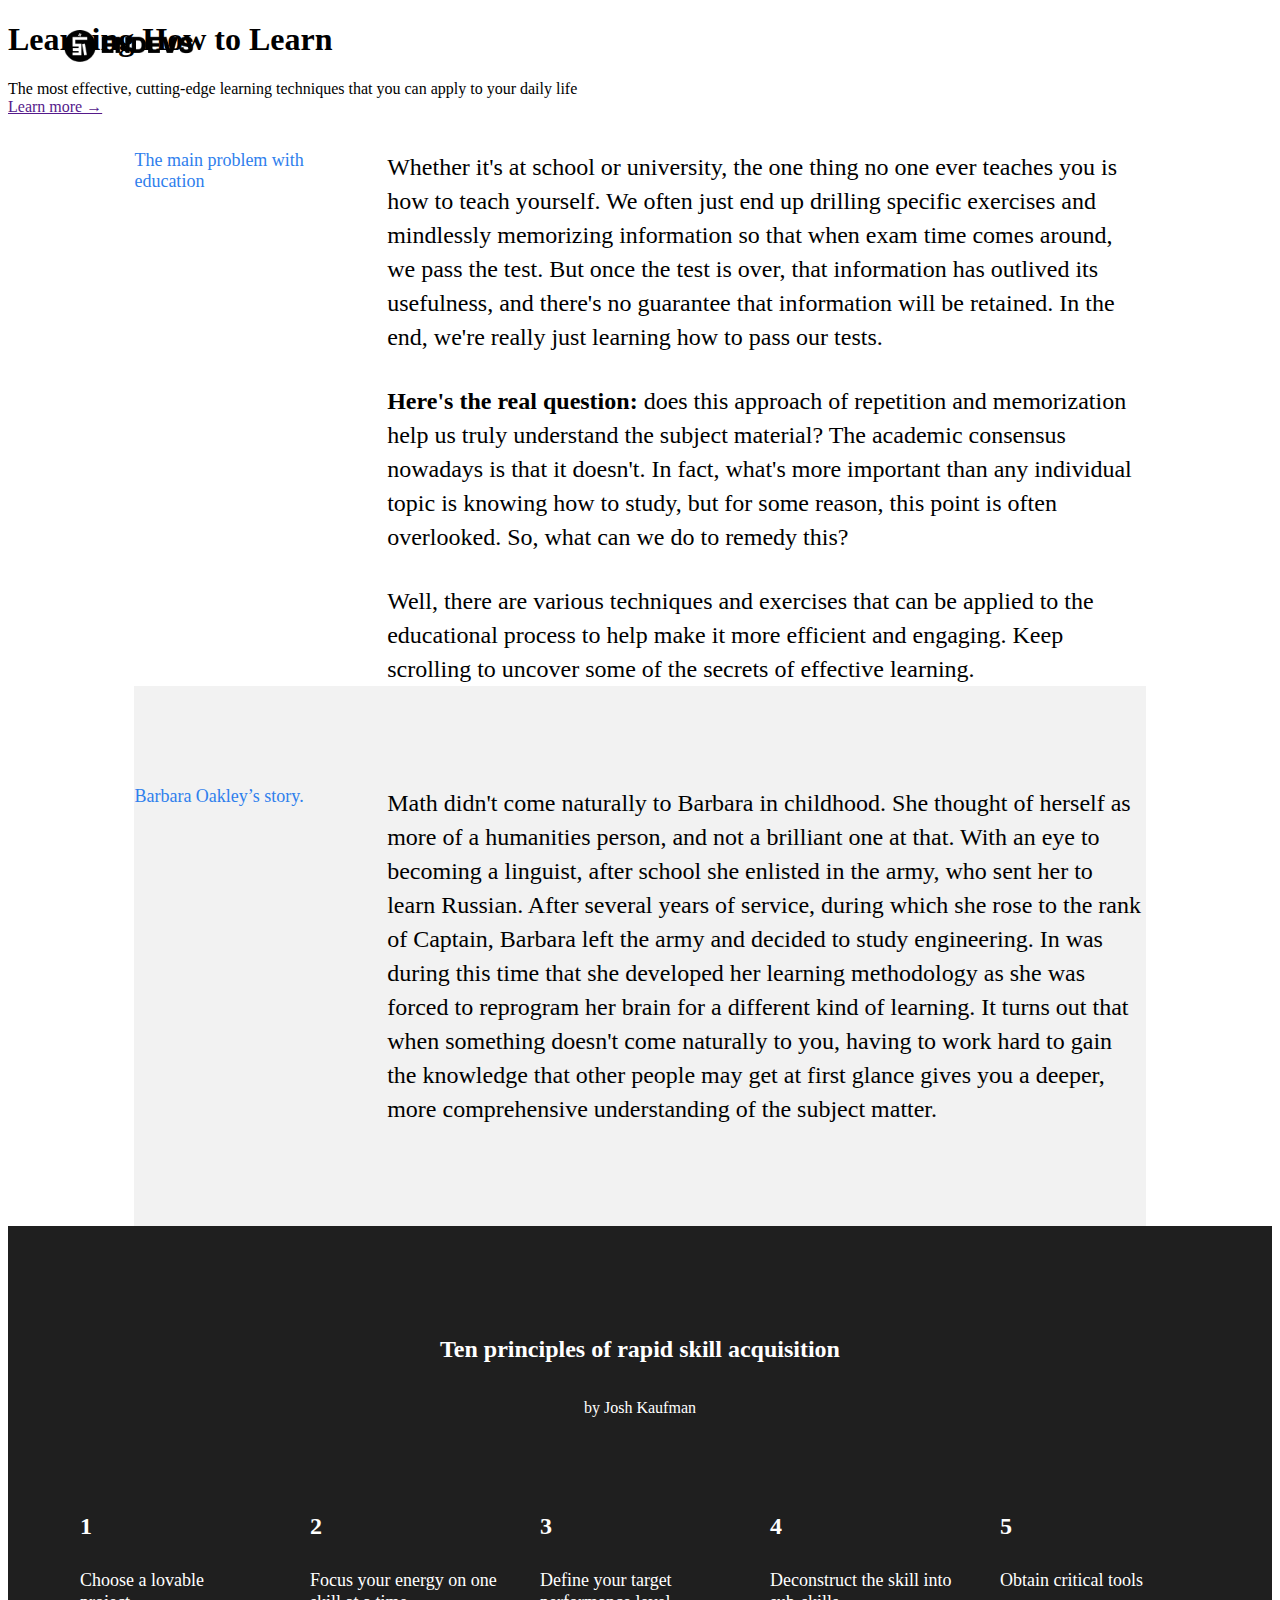
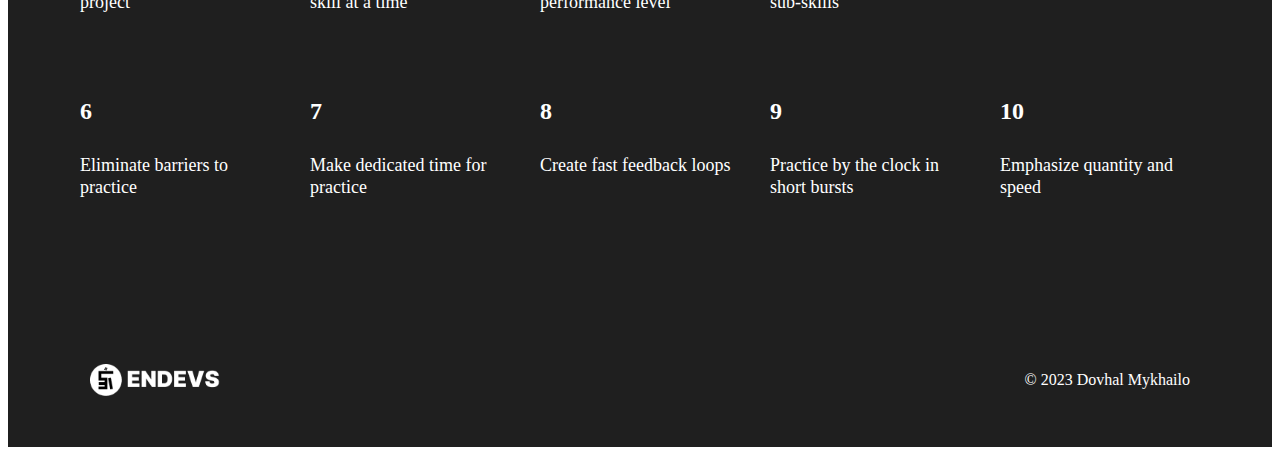
==== index.html @ 23378d33 "Add files via upload" ====
<!DOCTYPE html>
<html lang="en">
<head>
  <meta charset="UTF-8">
  <meta name="viewport" content="width=device-width, initial-scale=1.0">
  <link rel="stylesheet" href="index.css">
  <title>Learning how to learn</title>
</head>
<body>
  <div class="page">
    <header class="header">
      <div class="logo logo_place_header"></div>
      <h1 class="header__title">Learning How to Learn</h1>
      <p class="header__subtitle">
        The most effective, cutting-edge learning
        techniques that you can apply to your daily life <br>
        <a href="" class="header__link">
          Learn more &rarr;
        </a>
      </p>
      <div class="header__square-pic">
      </div>
      <img src="images/header-image.png" alt="" class="header__main-illustration">
    </header>
    <main class="content">
      <section class="two-columns">
        <h2 class="two-columns__brief">
          The main problem with education
        </h2>
        <div class="two-columns__main-text">
          <p class="two-columns__paragraph">
            Whether it's at school or university, the one thing no one ever teaches you is
            how to teach yourself. We often just end up drilling specific exercises and
            mindlessly memorizing information so that when exam time comes around,
            we pass the test. But once the test is over, that information has outlived its
            usefulness, and there's no guarantee that information will be retained. In the
            end, we're really just learning how to pass our tests.
          </p>
          <p class="two-columns__paragraph">
            <span class="two-columns__span-accent">Here's the real question: </span>does this approach of repetition and
            memorization help us truly understand the subject material? The academic
            consensus nowadays is that it doesn't. In fact, what's more important than
            any individual topic is knowing how to study, but for some reason, this point
            is often overlooked. So, what can we do to remedy this?
          </p>
          <p class="two-columns__paragraph">
            Well, there are various techniques and exercises that can be applied to the
            educational process to help make it more efficient and engaging. Keep
            scrolling to uncover some of the secrets of effective learning.
          </p>
        </div>
      </section>
      <section class="oakley two-columns">
        <h2 class="two-columns__brief">
          Barbara Oakley’s story.
        </h2>
        <div class="two-columns__main-text">
          <p class="two-columns__paragraph">
            Math didn't come naturally to Barbara in childhood. She thought of
            herself as more of a humanities person, and not a brilliant one at
            that. With an eye to becoming a linguist, after school she enlisted
            in the army, who sent her to learn Russian. After several years of
            service, during which she rose to the rank of Captain, Barbara left
            the army and decided to study engineering. In was during this time
            that she developed her learning methodology as she was forced to
            reprogram her brain for a different kind of learning. It turns out
            that when something doesn't come naturally to you, having to work
            hard to gain the knowledge that other people may get at first glance
            gives you a deeper, more comprehensive understanding of the subject
            matter.
          </p>
        </div>
      </section>
      <section class="kaufman">
        <h2 class="section__title title_color_white">
          Ten principles of rapid skill acquisition
        </h2>
        <p class="section__subtitle subtitle_color_white">
          by Josh Kaufman
        </p>
        <ul class="table">
          <li class="table__cell">
            <h6 class="table__heading">1</h6>
            <p class="table__text">Choose a lovable <br> project</p>
          </li>
          <li class="table__cell">
            <h6 class="table__heading">2</h6>
            <p class="table__text">Focus your energy on one skill at a time</p>
          </li>
          <li class="table__cell">
            <h6 class="table__heading">3</h6>
            <p class="table__text">Define your target performance level</p>
          </li>
          <li class="table__cell">
            <h6 class="table__heading">4</h6>
            <p class="table__text">Deconstruct the skill into sub-skills</p>
          </li>
          <li class="table__cell">
            <h6 class="table__heading">5</h6>
            <p class="table__text">Obtain critical tools</p>
          </li>
          <li class="table__cell">
            <h6 class="table__heading">6</h6>
            <p class="table__text">Eliminate barriers to practice</p>
          </li>
          <li class="table__cell">
            <h6 class="table__heading">7</h6>
            <p class="table__text">Make dedicated time for practice</p>
          </li>
          <li class="table__cell">
            <h6 class="table__heading">8</h6>
            <p class="table__text">Create fast feedback loops</p>
          </li>
          <li class="table__cell">
            <h6 class="table__heading">9</h6>
            <p class="table__text">Practice by the clock in short bursts</p>
          </li>
          <li class="table__cell">
            <h6 class="table__heading">10</h6>
            <p class="table__text">Emphasize quantity and speed</p>
          </li>
        </ul>
        <img src="images/kaufman-triangle.svg" alt="" class="kaufman__triangle">
      </section>
    </main>
    <footer class="footer">
      <div class="footer__content">
        <div class="logo logo_place_footer"></div>
        <p class="footer__author">
          &copy; 2023 Dovhal Mykhailo
        </p>
      </div>
    </footer>
  </div>
</body>
</html>
---- index.css ----
@import url(CSS/blocks/content.css);
@import url(CSS/blocks/description.css);
@import url(CSS/blocks/footer.css);
@import url(CSS/blocks/header.css);
@import url(CSS/blocks/kaufman.css);
@import url(CSS/blocks/logo.css);
@import url(CSS/blocks/oakley.css);
@import url(CSS/blocks/section.css);
@import url(CSS/blocks/table.css);
@import url(CSS/blocks/two-columns.css);
@import url(CSS/modificators.css);
@import url(CSS/normalize.css);
@import url(CSS/style.css);
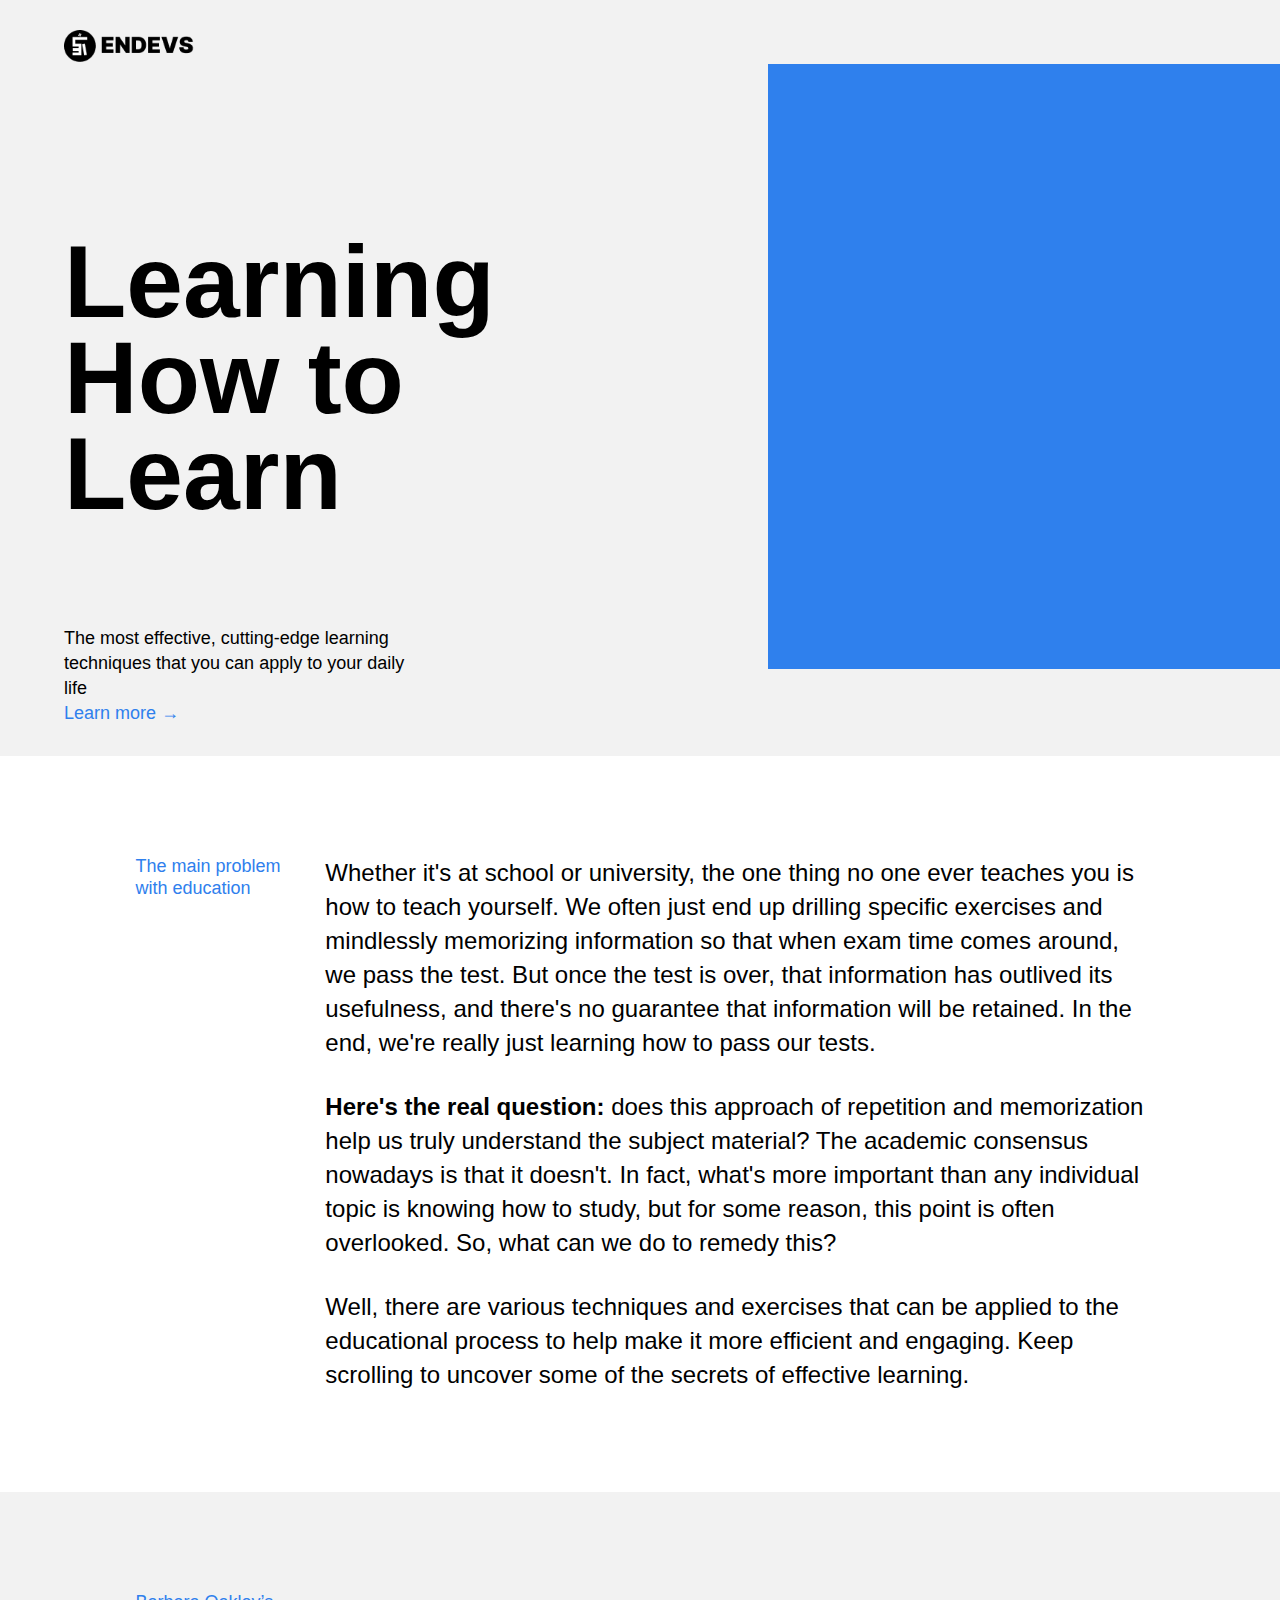
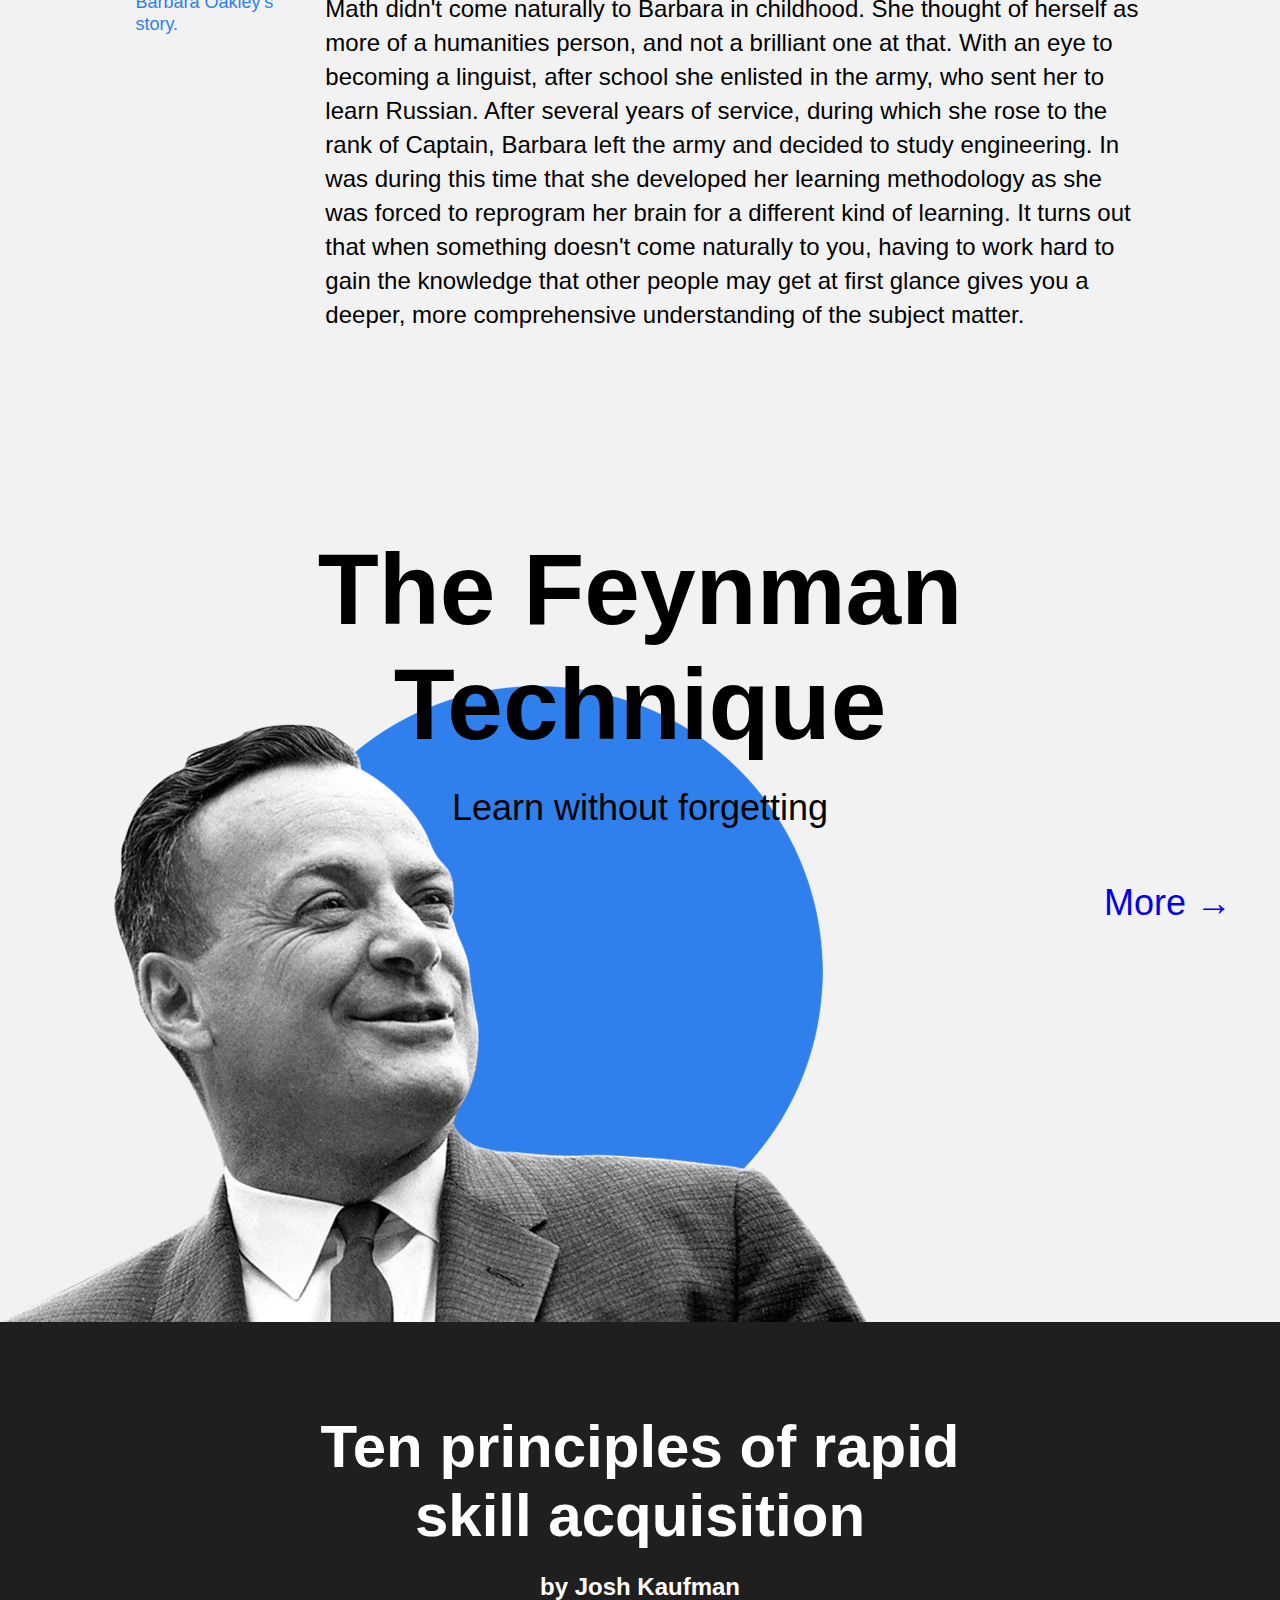
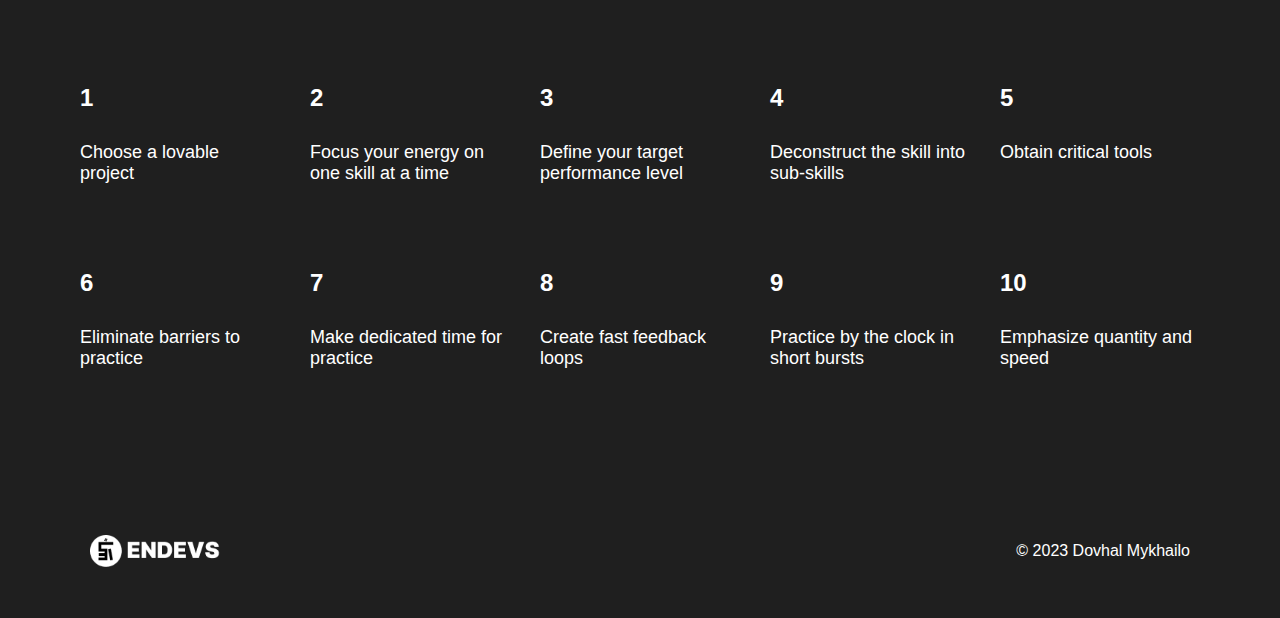
==== commit d5c87fdf: "Add files via upload" ====
--- a/index.html
+++ b/index.html
@@ -14,11 +14,11 @@
       <p class="header__subtitle">
         The most effective, cutting-edge learning
         techniques that you can apply to your daily life <br>
-        <a href="" class="header__link">
+        <a href="" target="_blank" class="header__link">
           Learn more &rarr;
         </a>
       </p>
-      <div class="header__square-pic">
+      <div class="header__square-pic rotation">
       </div>
       <img src="images/header-image.png" alt="" class="header__main-illustration">
     </header>
@@ -52,7 +52,7 @@
       </section>
       <section class="oakley two-columns">
         <h2 class="two-columns__brief">
-          Barbara Oakley’s story.
+          Barbara Oakley&#8217;s story.
         </h2>
         <div class="two-columns__main-text">
           <p class="two-columns__paragraph">
@@ -70,6 +70,11 @@
             matter.
           </p>
         </div>
+      </section>
+      <section class="feynman">
+        <h2 class="feynman__title">The Feynman Technique</h2>
+        <p class="feynman__subtitle">Learn without forgetting</p>
+        <a href="https://fs.blog/feynman-learning-technique/" target="_blank" class="feynman__link">More &rarr;</a>
       </section>
       <section class="kaufman">
         <h2 class="section__title title_color_white">
@@ -120,7 +125,7 @@
             <p class="table__text">Emphasize quantity and speed</p>
           </li>
         </ul>
-        <img src="images/kaufman-triangle.svg" alt="" class="kaufman__triangle">
+        <img src="images/kaufman-triangle.svg" alt="" class="kaufman__triangle rotation">
       </section>
     </main>
     <footer class="footer">
--- a/index.css
+++ b/index.css
@@ -1,12 +1,17 @@
+@import url(CSS/blocks/cards.css);
 @import url(CSS/blocks/content.css);
 @import url(CSS/blocks/description.css);
+@import url(CSS/blocks/feynman.css);
 @import url(CSS/blocks/footer.css);
 @import url(CSS/blocks/header.css);
 @import url(CSS/blocks/kaufman.css);
 @import url(CSS/blocks/logo.css);
 @import url(CSS/blocks/oakley.css);
+@import url(CSS/blocks/resourses.css);
+@import url(CSS/blocks/rotation.css);
 @import url(CSS/blocks/section.css);
 @import url(CSS/blocks/table.css);
+@import url(CSS/blocks/techniques.css);
 @import url(CSS/blocks/two-columns.css);
 @import url(CSS/modificators.css);
 @import url(CSS/normalize.css);
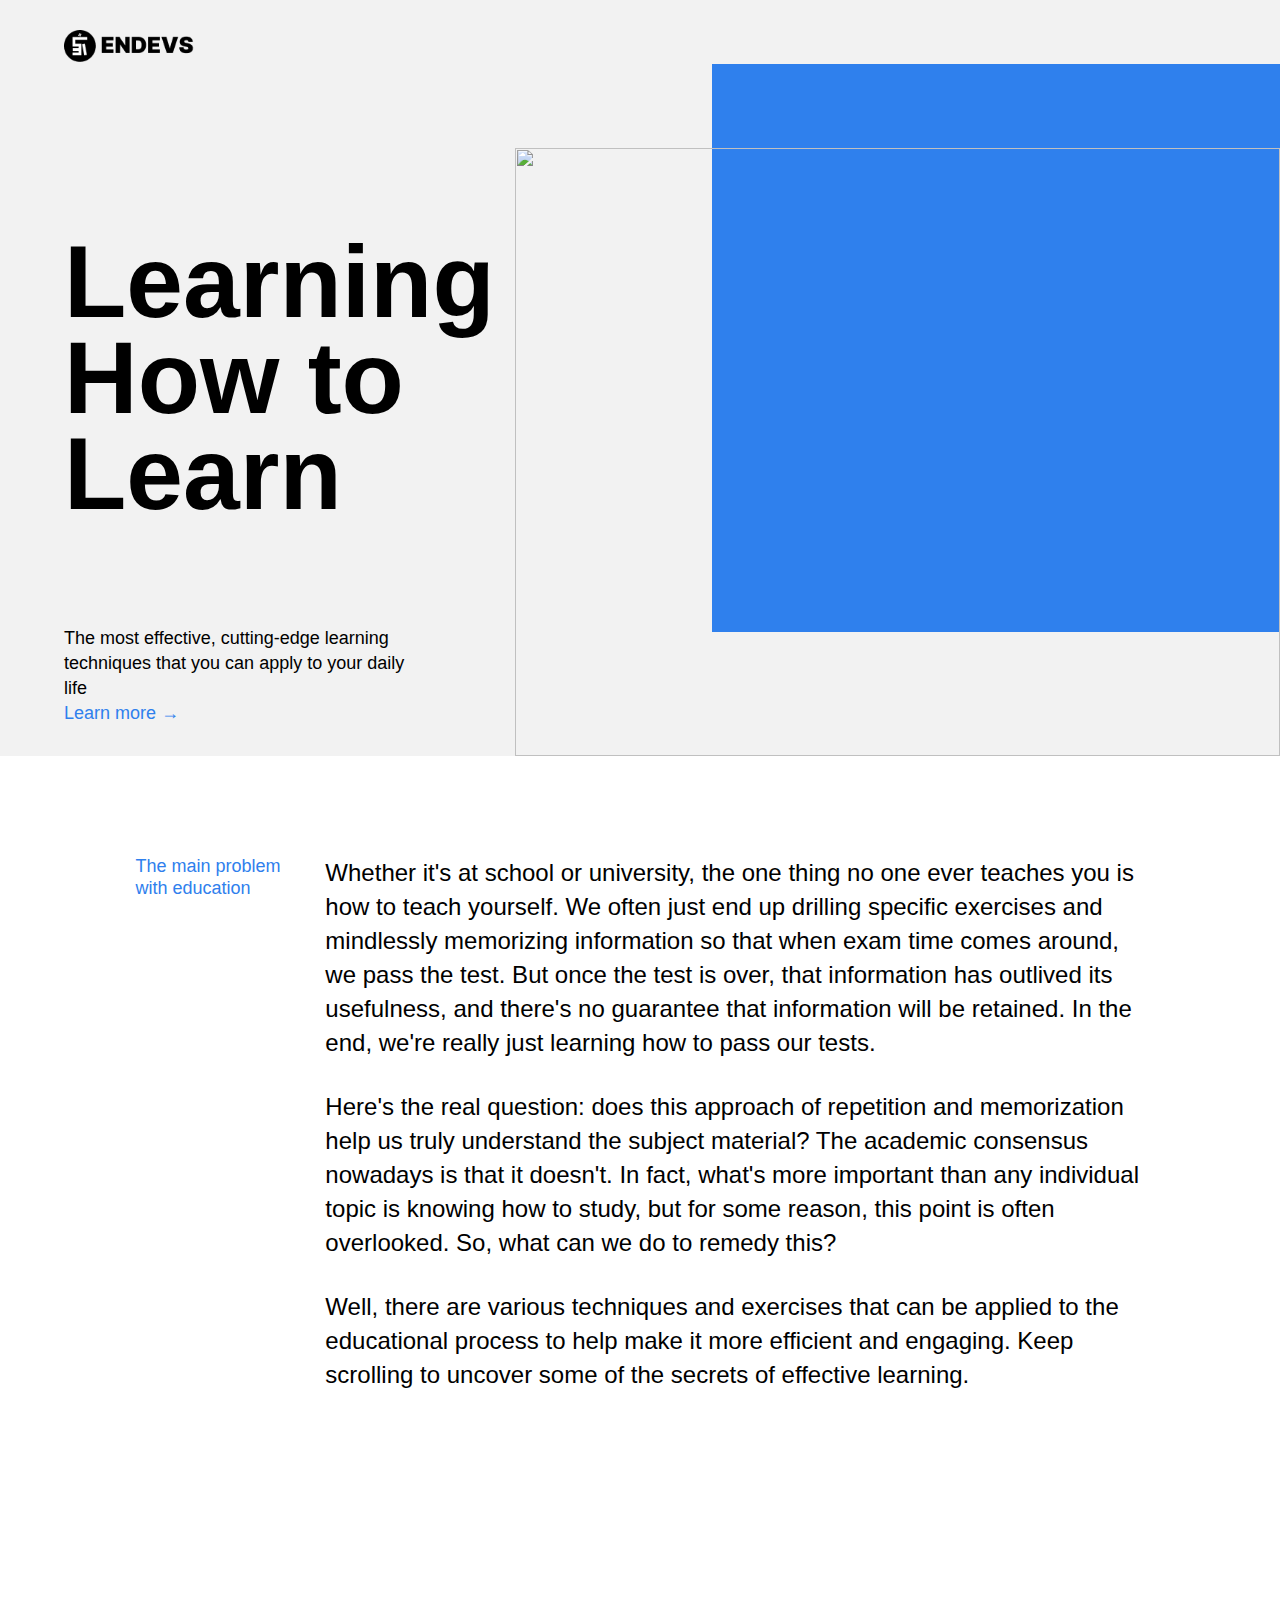
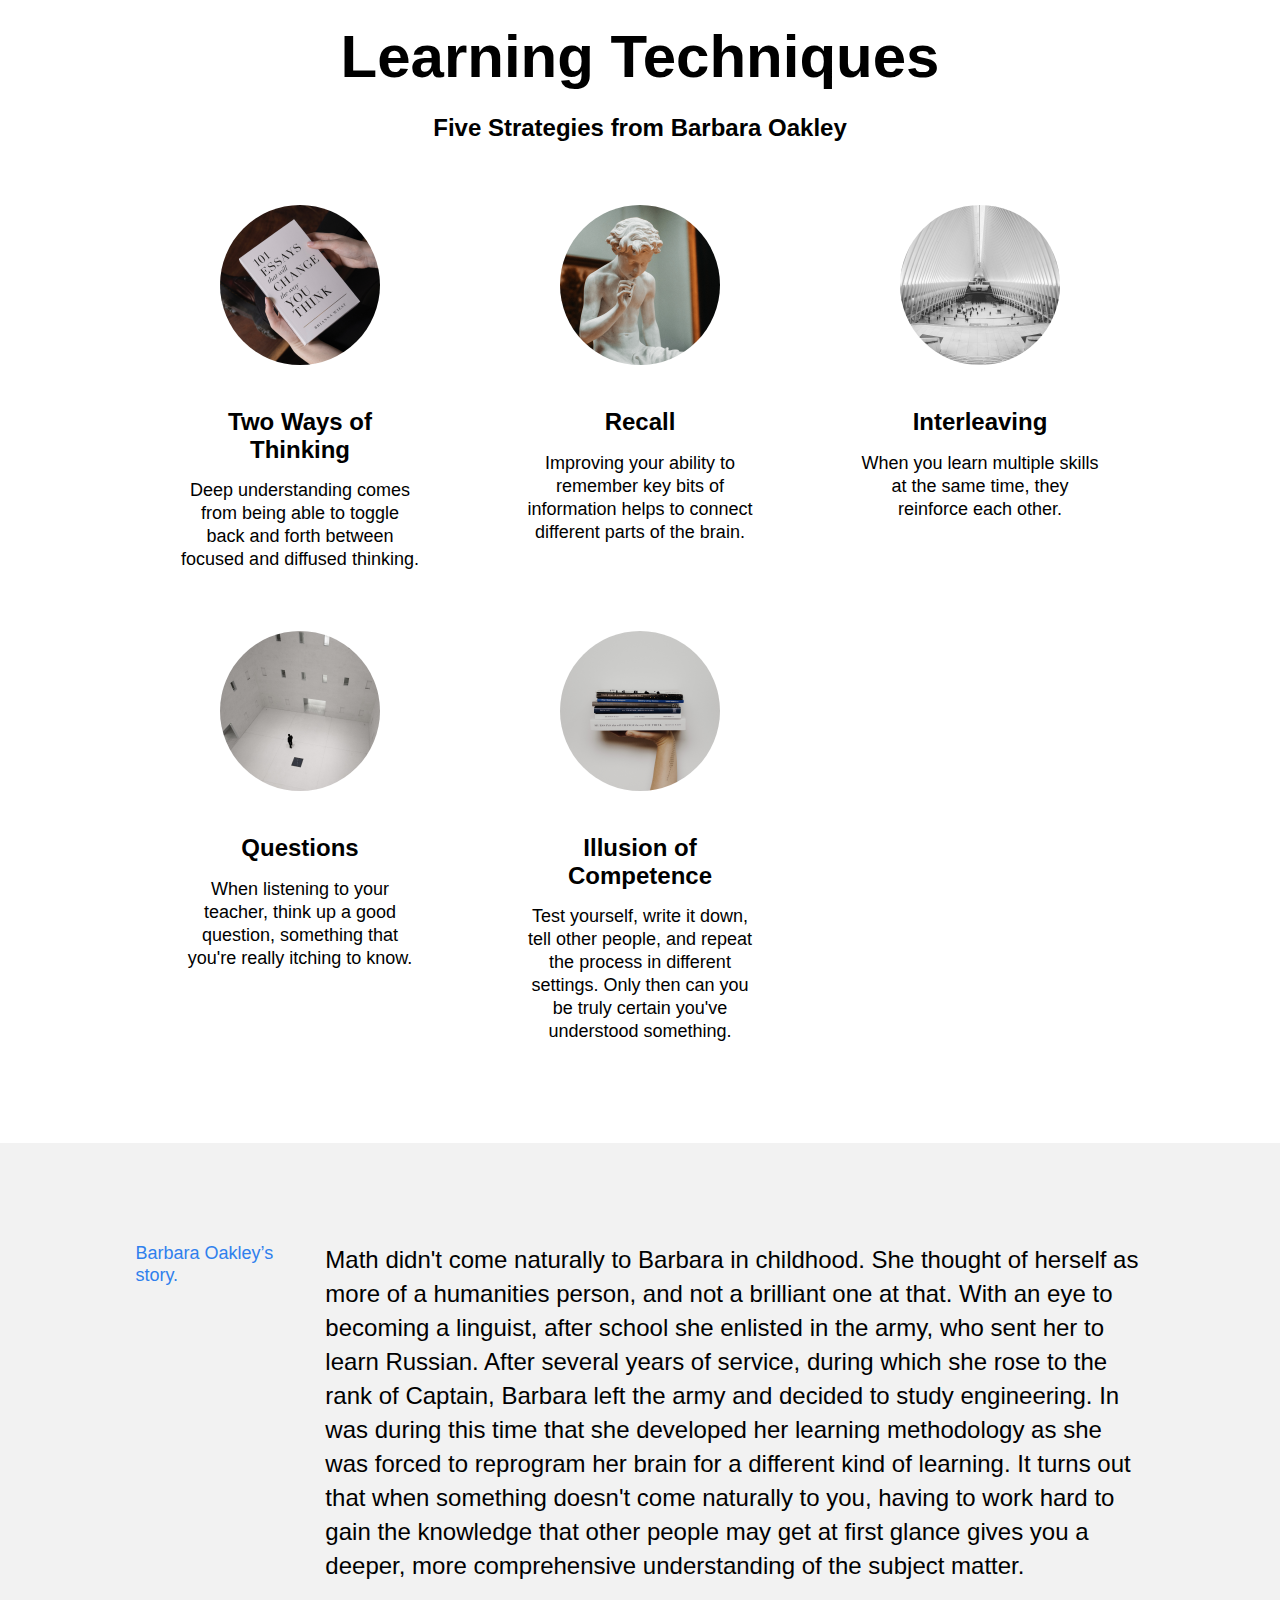
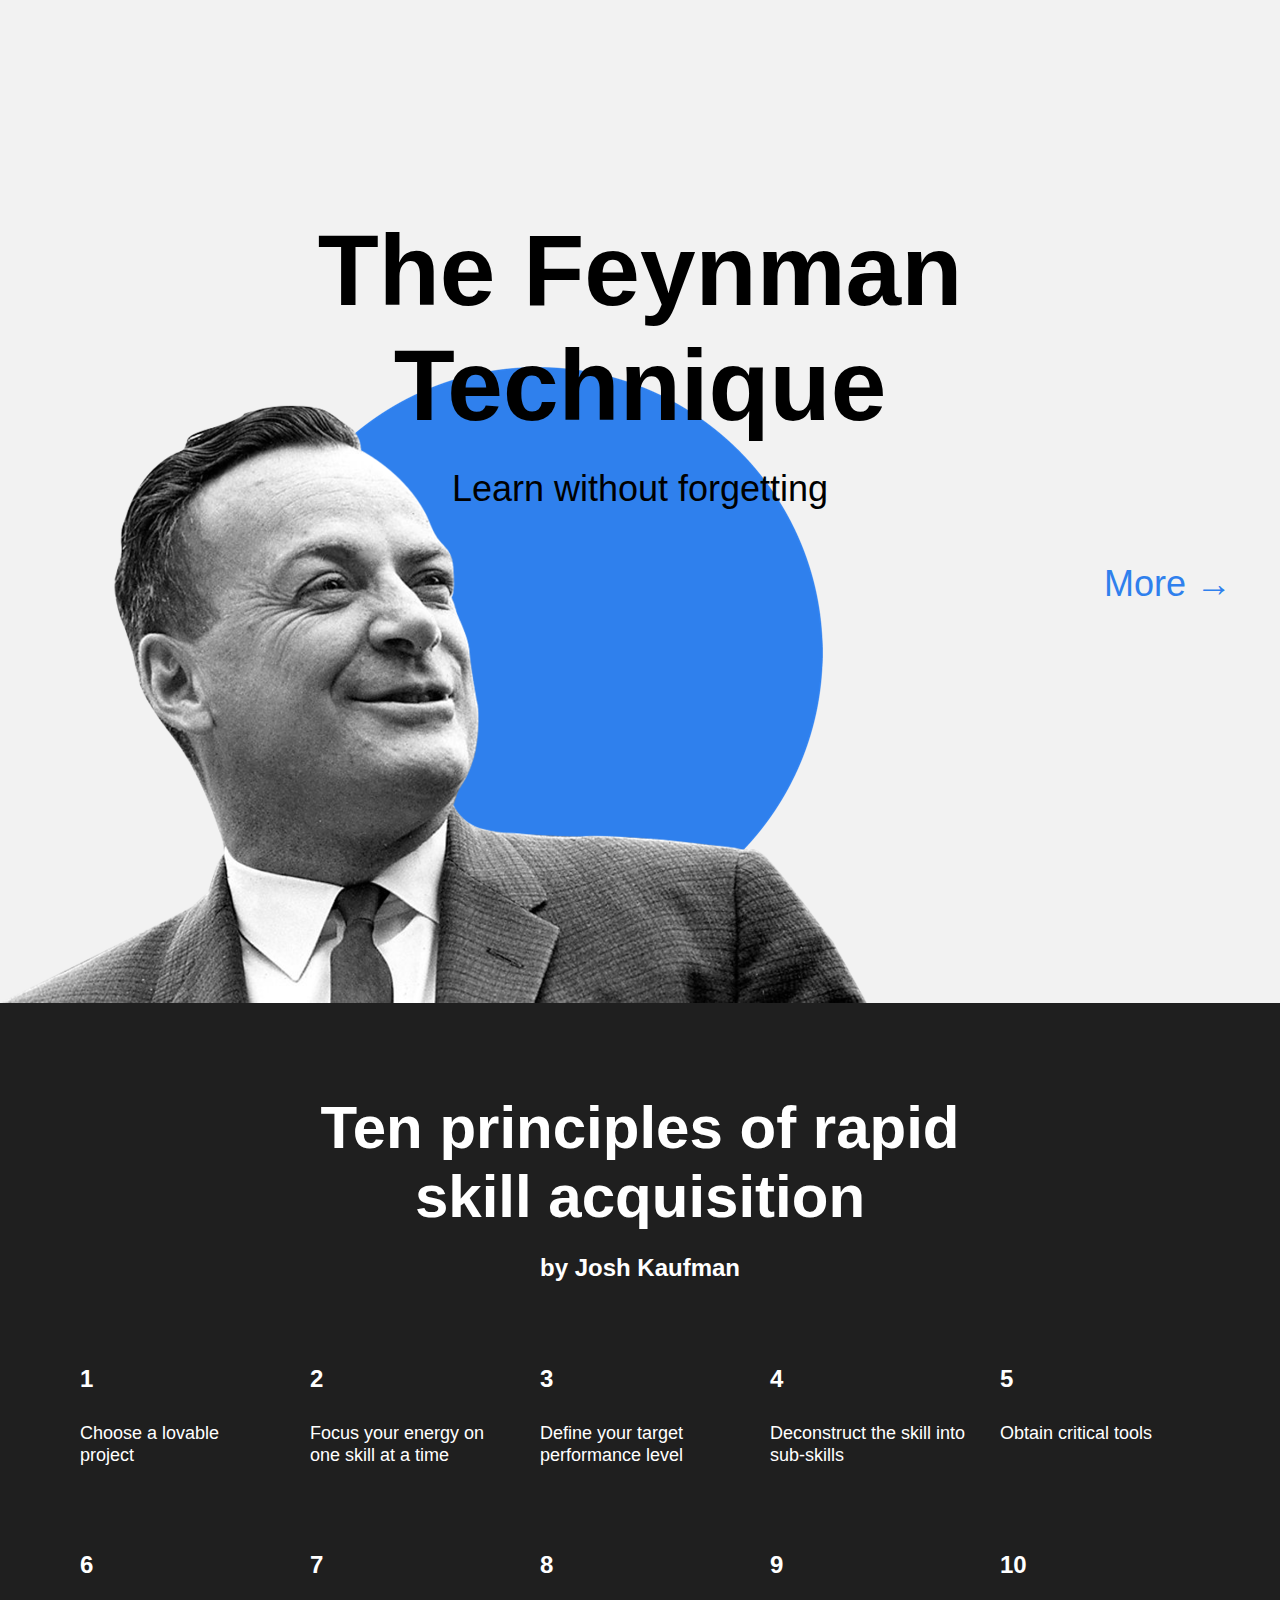
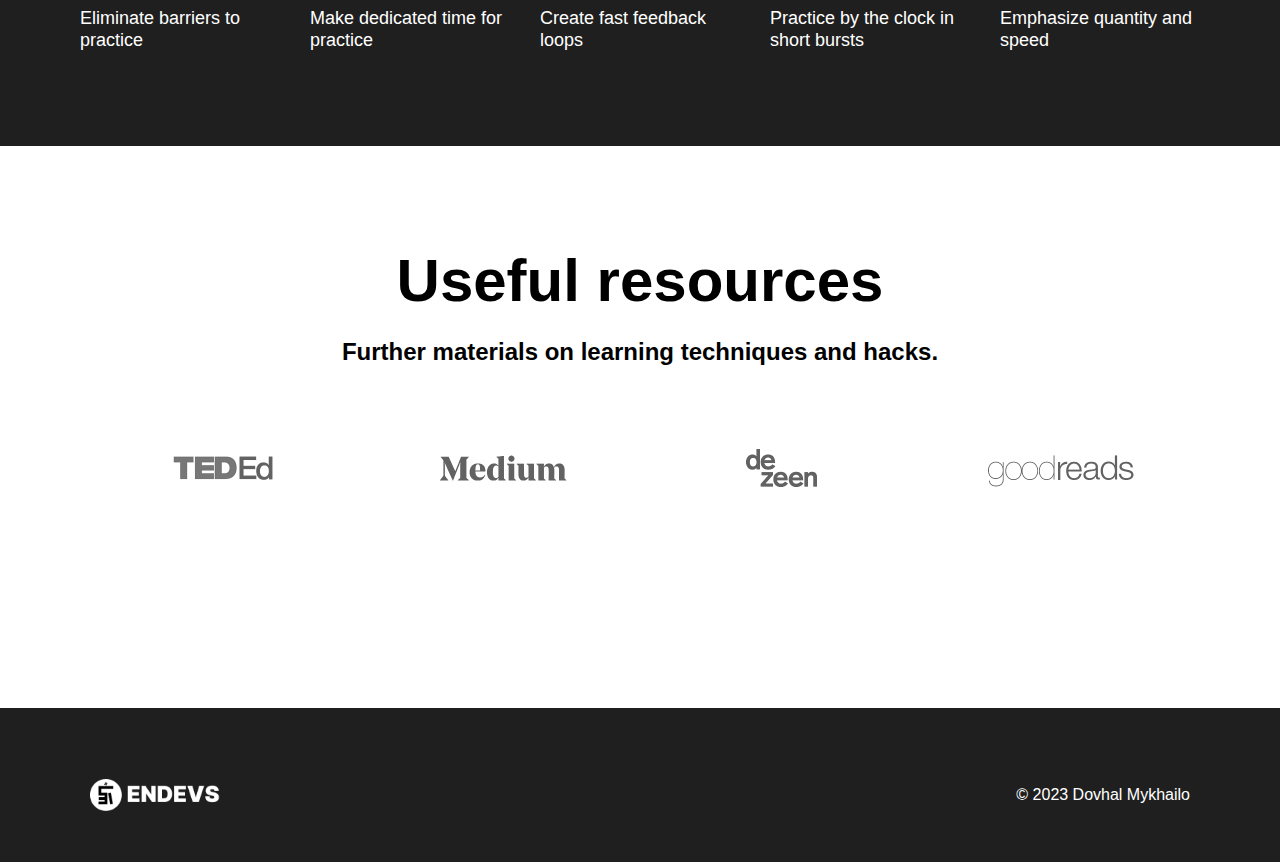
==== commit 694f015a: "v.3.0 upload" ====
--- a/index.html
+++ b/index.html
@@ -14,7 +14,7 @@
       <p class="header__subtitle">
         The most effective, cutting-edge learning
         techniques that you can apply to your daily life <br>
-        <a href="" target="_blank" class="header__link">
+        <a href="#description-section" target="_blank" class="link header__link">
           Learn more &rarr;
         </a>
       </p>
@@ -23,7 +23,7 @@
       <img src="images/header-image.png" alt="" class="header__main-illustration">
     </header>
     <main class="content">
-      <section class="two-columns">
+      <section id="description-section" class="two-columns">
         <h2 class="two-columns__brief">
           The main problem with education
         </h2>
@@ -48,6 +48,62 @@
             educational process to help make it more efficient and engaging. Keep
             scrolling to uncover some of the secrets of effective learning.
           </p>
+        </div>
+      </section>
+      <section class="techniques">
+        <h2 class="section__title headings_color_black">
+          Learning Techniques
+        </h2>
+        <p class="section__subtitle headings_color_black">
+          Five Strategies from Barbara Oakley
+        </p>
+        <div class="cards">
+          <div class="cards__item">
+            <img src="images/cards-attention.png" alt="" class="cards__image">
+            <h3 class="cards__title">Two Ways of Thinking</h3>
+            <p class="cards__description">
+              Deep understanding comes from being
+              able to toggle back and forth between
+              focused and diffused thinking.
+            </p>
+          </div>
+          <div class="cards__item">
+            <img src="images/cards-recall.png" alt="" class="cards__image">
+            <h3 class="cards__title">Recall</h3>
+            <p class="cards__description">
+              Improving your ability to remember
+              key bits of information helps to
+              connect different parts of the brain.
+            </p>
+          </div>
+          <div class="cards__item">
+            <img src="images/cards-interliving.png" alt="" class="cards__image">
+            <h3 class="cards__title">Interleaving</h3>
+            <p class="cards__description">
+              When you learn multiple skills at the
+              same time, they reinforce each other.
+            </p>
+          </div>
+          <div class="cards__item">
+            <img src="images/cards-question.png" alt="" class="cards__image">
+            <h3 class="cards__title">Questions</h3>
+            <p class="cards__description">
+              When listening to your teacher, think
+              up a good question, something that
+              you're really itching to know.
+            </p>
+          </div>
+          <div class="cards__item">
+            <img src="images/cards-competence.png" alt="" class="cards__image">
+            <h3 class="cards__title">Illusion of Competence</h3>
+            <p class="cards__description">
+              Test yourself, write it down, tell
+              other people, and repeat the process
+              in different settings. Only then can
+              you be truly certain you've understood
+              something.
+            </p>
+          </div>
         </div>
       </section>
       <section class="oakley two-columns">
@@ -71,16 +127,16 @@
           </p>
         </div>
       </section>
-      <section class="feynman">
+      <section class="feynman feynman_background_image">
         <h2 class="feynman__title">The Feynman Technique</h2>
         <p class="feynman__subtitle">Learn without forgetting</p>
-        <a href="https://fs.blog/feynman-learning-technique/" target="_blank" class="feynman__link">More &rarr;</a>
+        <a href="https://fs.blog/feynman-learning-technique/" target="_blank" class="link feynman__link">More &rarr;</a>
       </section>
       <section class="kaufman">
-        <h2 class="section__title title_color_white">
+        <h2 class="section__title">
           Ten principles of rapid skill acquisition
         </h2>
-        <p class="section__subtitle subtitle_color_white">
+        <p class="section__subtitle">
           by Josh Kaufman
         </p>
         <ul class="table">
@@ -126,6 +182,20 @@
           </li>
         </ul>
         <img src="images/kaufman-triangle.svg" alt="" class="kaufman__triangle rotation">
+      </section>
+      <section class="resources">
+        <h2 class="section__title headings_color_black">
+          Useful resources
+        </h2>
+        <p class="section__subtitle headings_color_black">
+          Further materials on learning techniques and hacks.
+        </p>
+        <div class="resources__logo-zone">
+          <a href="" target="_blank"><img src="images/resources-tedED.png" class="resources__logo-image" alt=""></a>
+          <a href="" target="_blank"><img src="images/resources-Medium.png" class="resources__logo-image" alt=""></a>
+          <a href="" target="_blank"><img src="images/resources-dezeen.png" class="resources__logo-image" alt=""></a>
+          <a href="" target="_blank"><img src="images/resources-goodreads.png" class="resources__logo-image" alt=""></a>
+        </div>
       </section>
     </main>
     <footer class="footer">
--- a/index.css
+++ b/index.css
@@ -1,18 +1,48 @@
-@import url(CSS/blocks/cards.css);
-@import url(CSS/blocks/content.css);
-@import url(CSS/blocks/description.css);
-@import url(CSS/blocks/feynman.css);
-@import url(CSS/blocks/footer.css);
-@import url(CSS/blocks/header.css);
-@import url(CSS/blocks/kaufman.css);
-@import url(CSS/blocks/logo.css);
-@import url(CSS/blocks/oakley.css);
-@import url(CSS/blocks/resourses.css);
-@import url(CSS/blocks/rotation.css);
-@import url(CSS/blocks/section.css);
-@import url(CSS/blocks/table.css);
-@import url(CSS/blocks/techniques.css);
-@import url(CSS/blocks/two-columns.css);
-@import url(CSS/modificators.css);
-@import url(CSS/normalize.css);
-@import url(CSS/style.css);
+@import url(/CSS/blocks/card/__description/cards__description.css);
+@import url(/CSS/blocks/card/__image/cards__image.css);
+@import url(/CSS/blocks/card/__item/cards__item.css);
+@import url(/CSS/blocks/card/__title/cards__title.css);
+@import url(/CSS/blocks/card/cards.css);
+@import url(/CSS/blocks/content/content.css);
+@import url(/CSS/blocks/descrition/description.css);
+@import url(/CSS/blocks/feynman/__link/feynman__link.css);
+@import url(/CSS/blocks/feynman/__subtitle/feynman__subtitle.css);
+@import url(/CSS/blocks/feynman/__title/feynman__title.css);
+@import url(/CSS/blocks/feynman/feynman.css);
+@import url(/CSS/blocks/footer/__author/footer__author.css);
+@import url(/CSS/blocks/footer/__content/footer__content.css);
+@import url(/CSS/blocks/footer/footer.css);
+@import url(/CSS/blocks/header/__link/header__link);
+@import url(/CSS/blocks/header/__main-illustration/header__main-illustration.css);
+@import url(/CSS/blocks/header/__square-pic/header__square-pic.css);
+@import url(/CSS/blocks/header/__subtitle/header__subtitle.css);
+@import url(/CSS/blocks/header/__title/header__title.css);
+@import url(/CSS/blocks/header/header.css);
+@import url(/CSS/blocks/kaufman/__triangle/kaufman__triangle.css);
+@import url(/CSS/blocks/kaufman/kaufman.css);
+@import url(/CSS/blocks/link/link.css);
+@import url(/CSS/blocks/logo/_place/logo_place_footer.css);
+@import url(/CSS/blocks/logo/_place/logo_place_header.css);
+@import url(/CSS/blocks/logo/logo.css);
+@import url(/CSS/blocks/oakley/oakley.css);
+@import url(/CSS/blocks/resourses/__logo-image/resources__logo-image.css);
+@import url(/CSS/blocks/resourses/__logo-zone/resources__logo-zone.css);
+@import url(/CSS/blocks/resourses/resourses.css);
+@import url(/CSS/blocks/rotation/rotation.css);
+@import url(/CSS/blocks/section/__subtitle/section__subtitle.css);
+@import url(/CSS/blocks/section/__title/section__title.css);
+@import url(/CSS//blocks/table/__cell/table__cell.css);
+@import url(/CSS/blocks/table/__heading/table__heading.css);
+@import url(/CSS/blocks/table/__text/table__text.css);
+@import url(/CSS/blocks/table/table.css);
+@import url(/CSS/blocks/techniques/techniques.css);
+@import url(/CSS/blocks/two-columns/__brief/two-columns__brief.css);
+@import url(/CSS/blocks/two-columns/__main-text/two-columns__main-text.css);
+@import url(/CSS/blocks/two-columns/__paragraph/two-columns__paragraph.css);
+@import url(/CSS/blocks/two-columns/__span-accent/);
+@import url(/CSS/blocks/two-columns/two-columns.css);
+@import url(/CSS/normalize.css);
+@import url(/CSS/style.css);
+@import url(/CSS/blocks/techniques/_color_black/headings_color_black.css);
+@import url();
+@import url();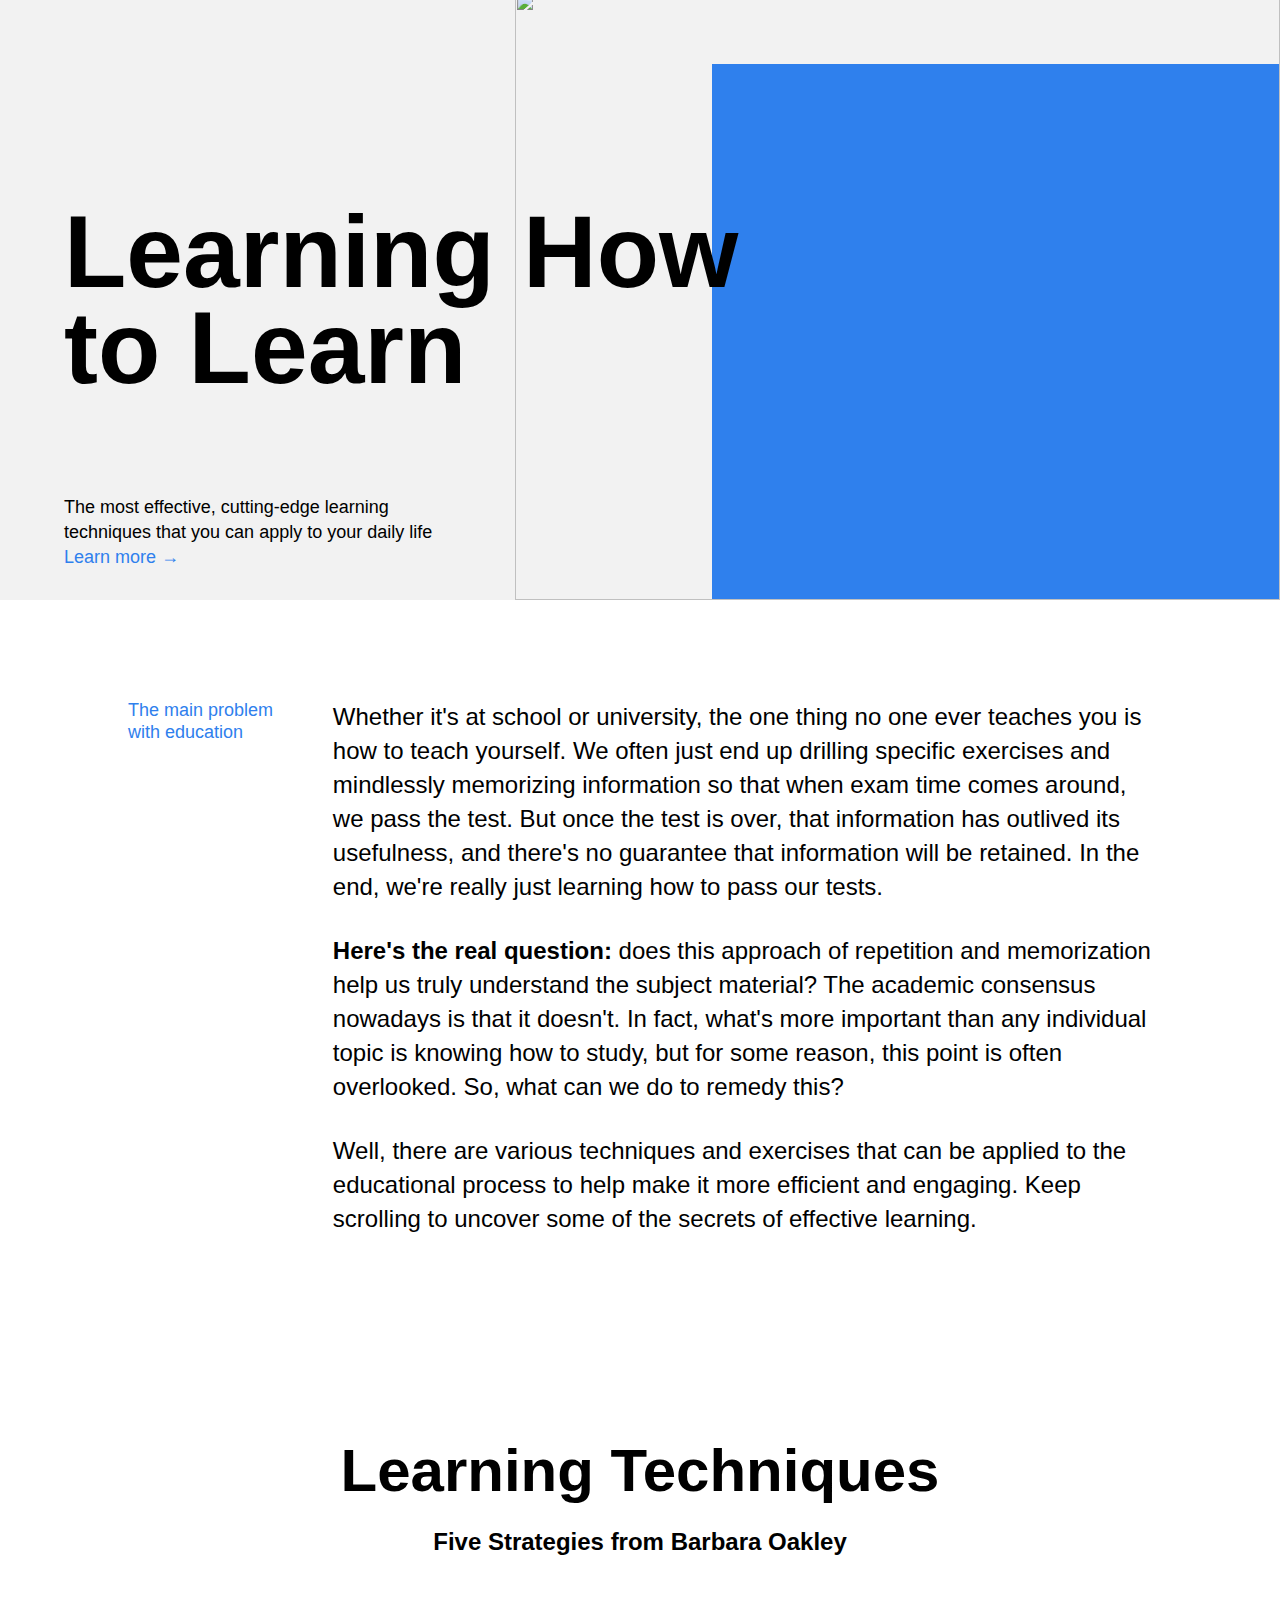
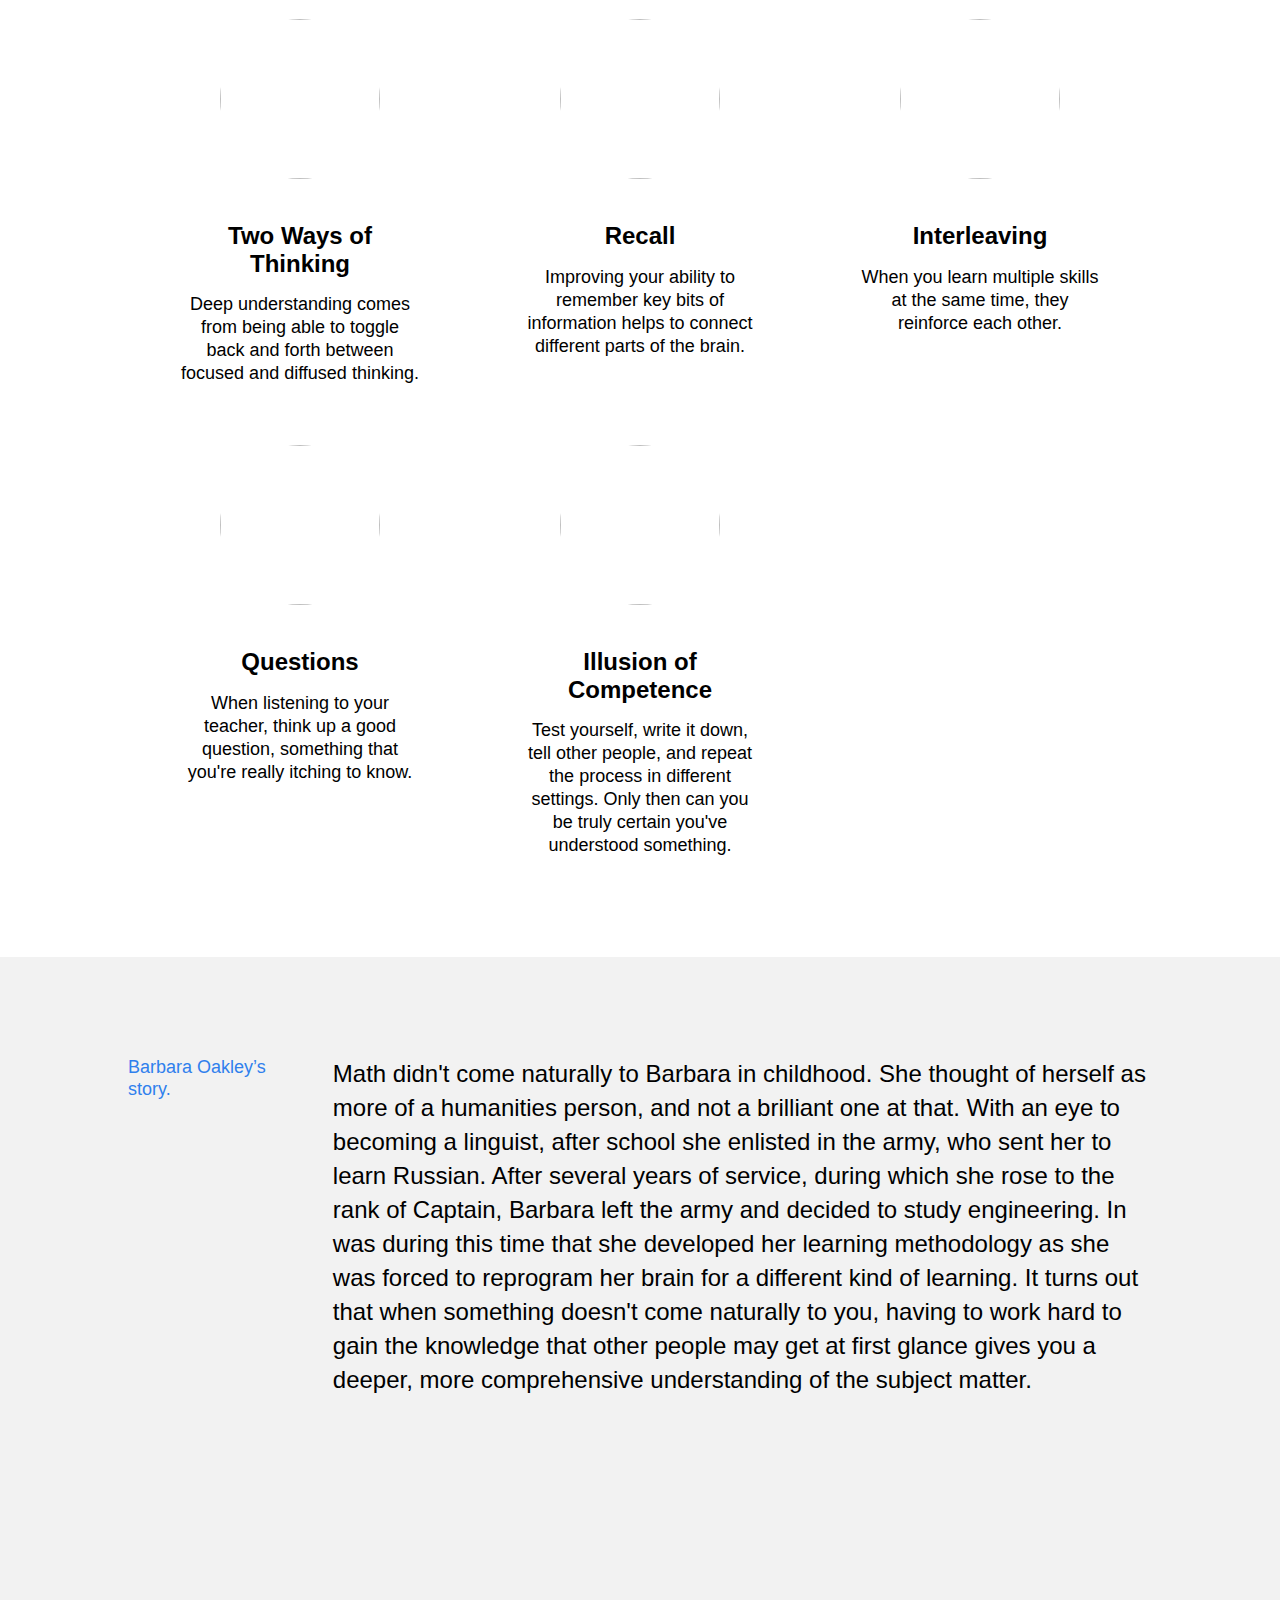
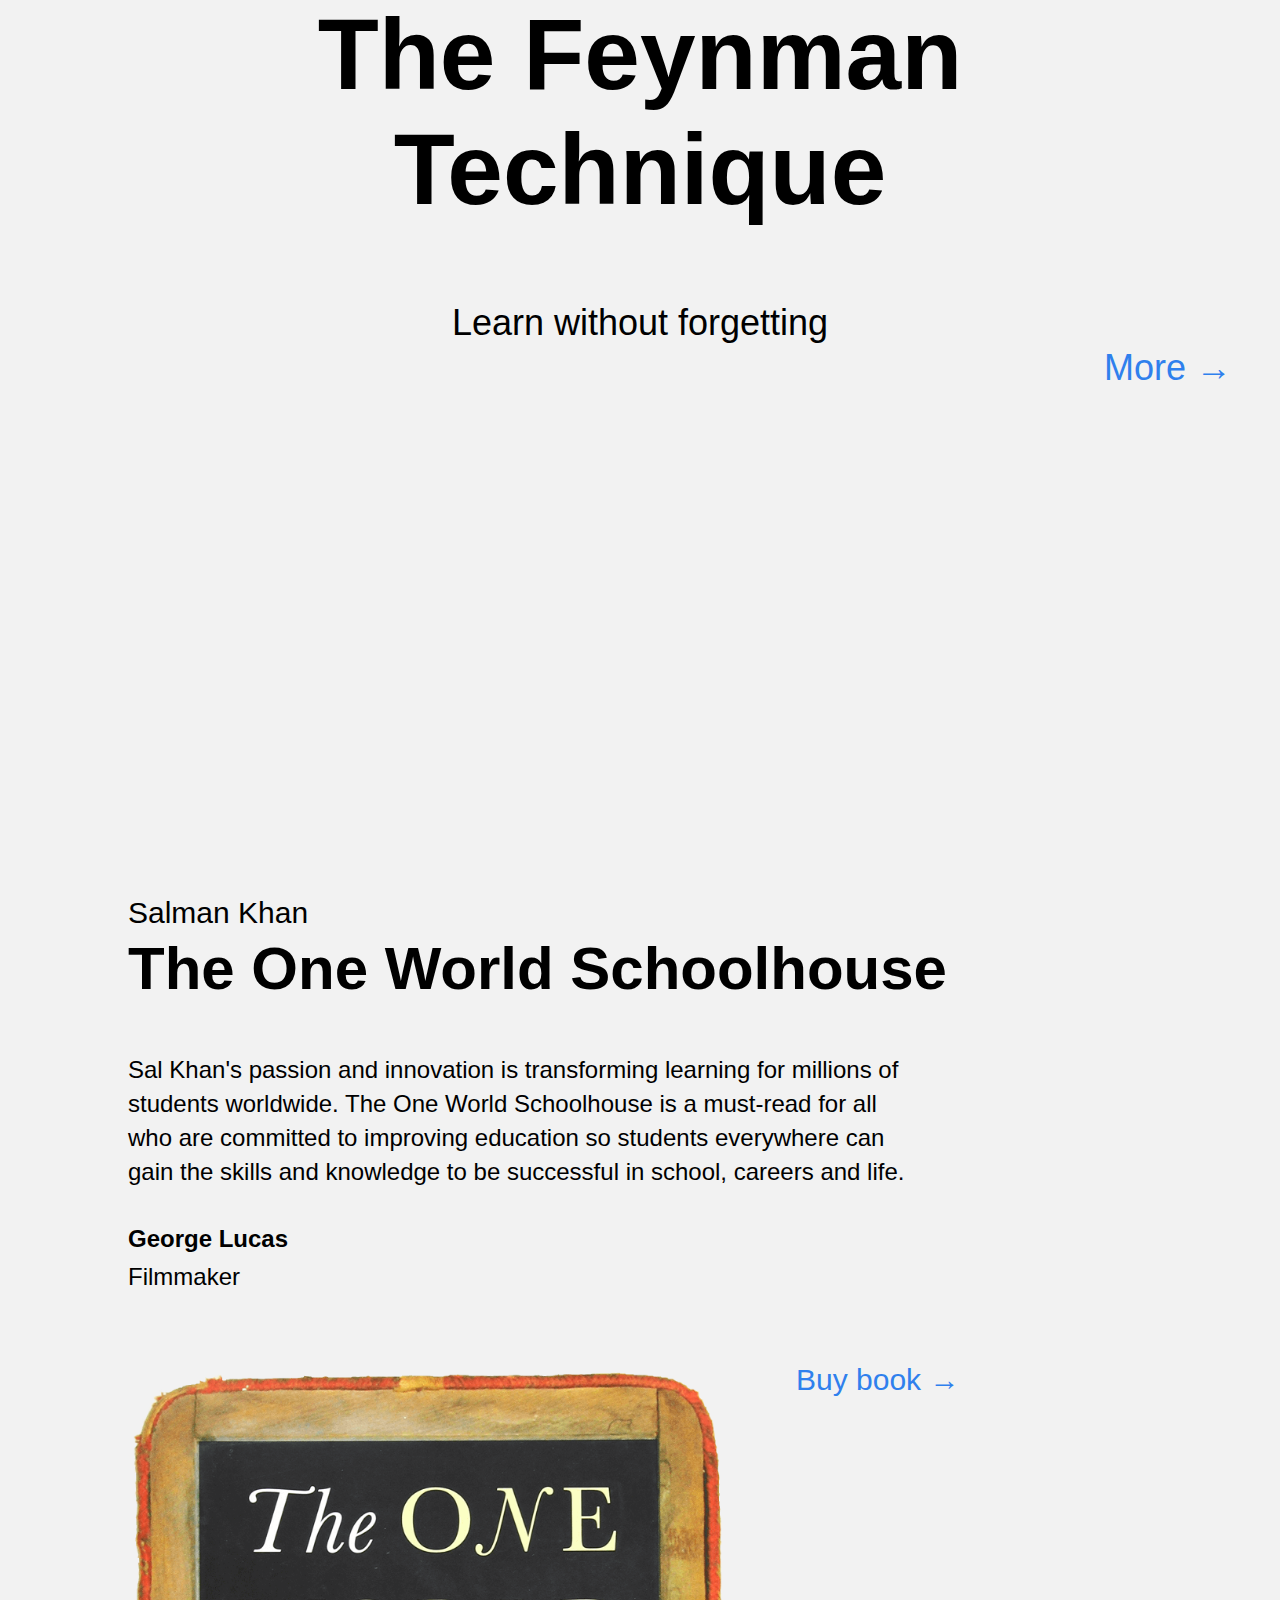
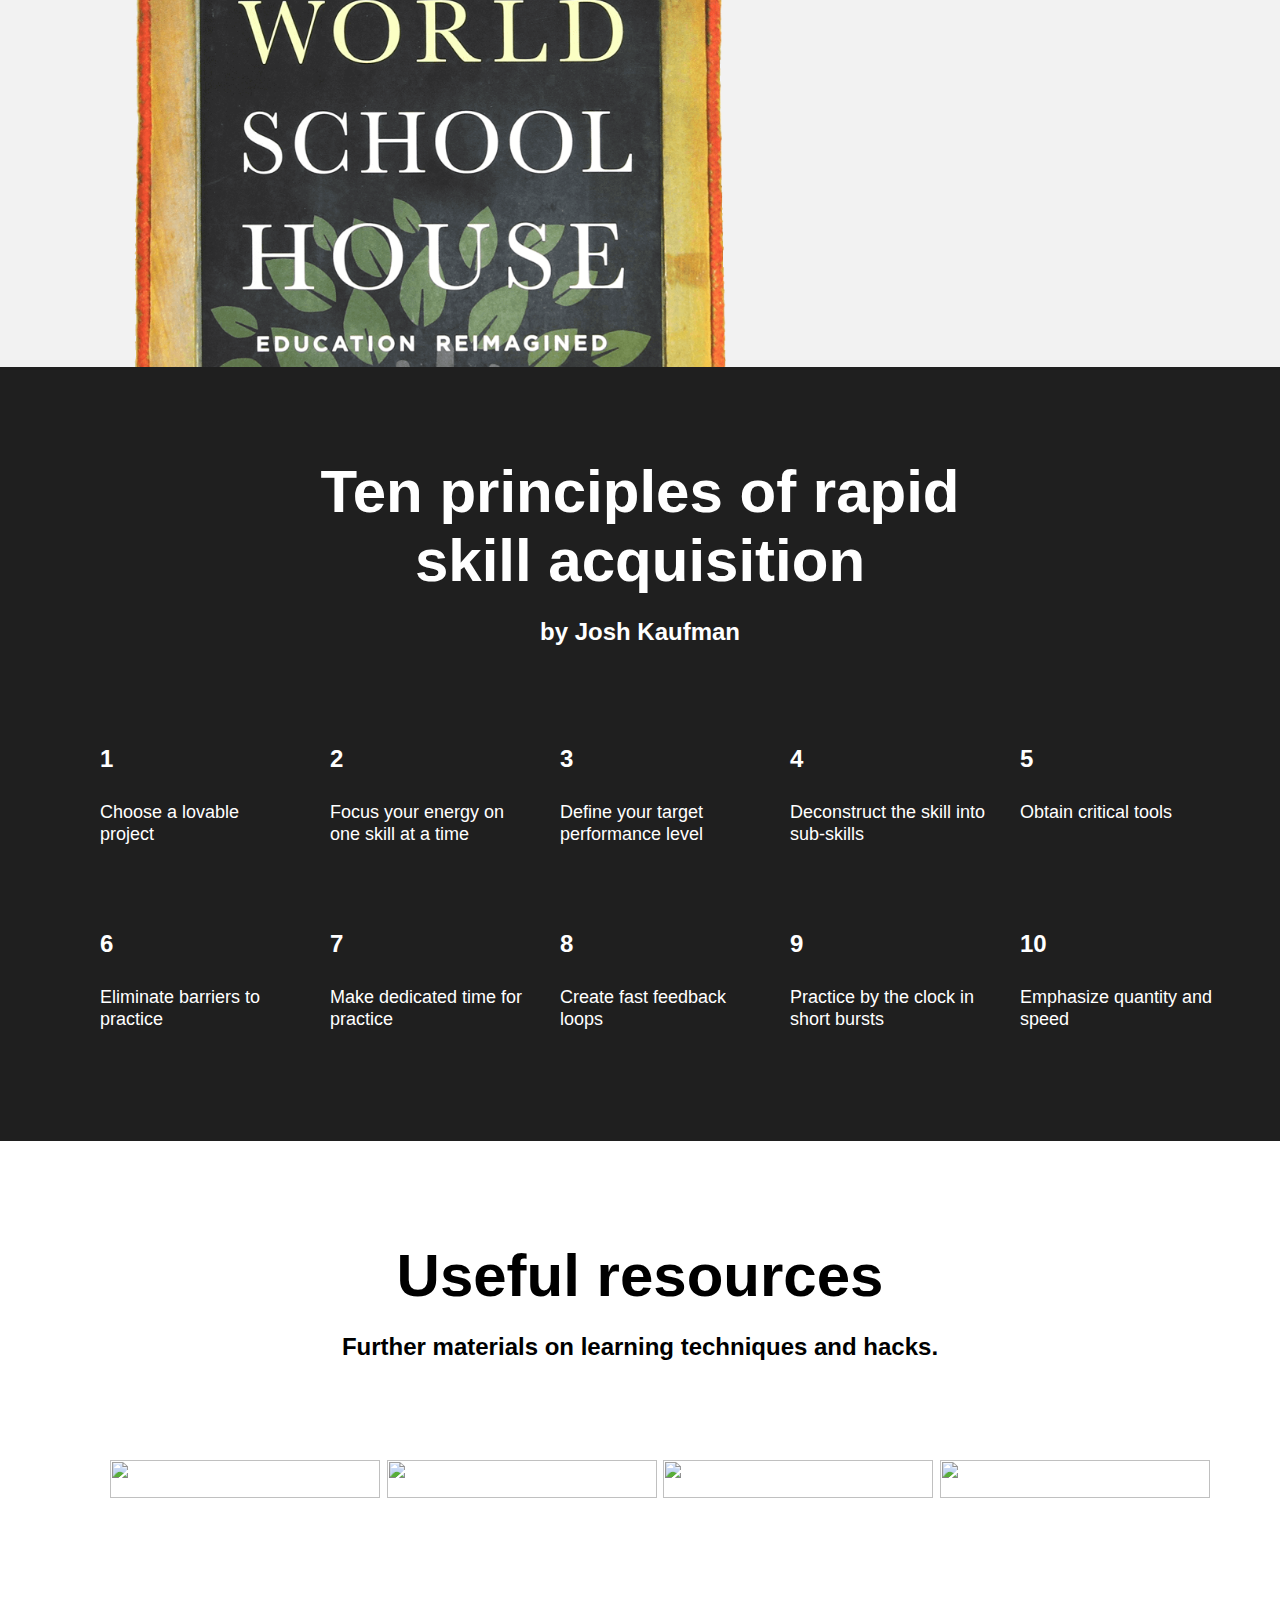
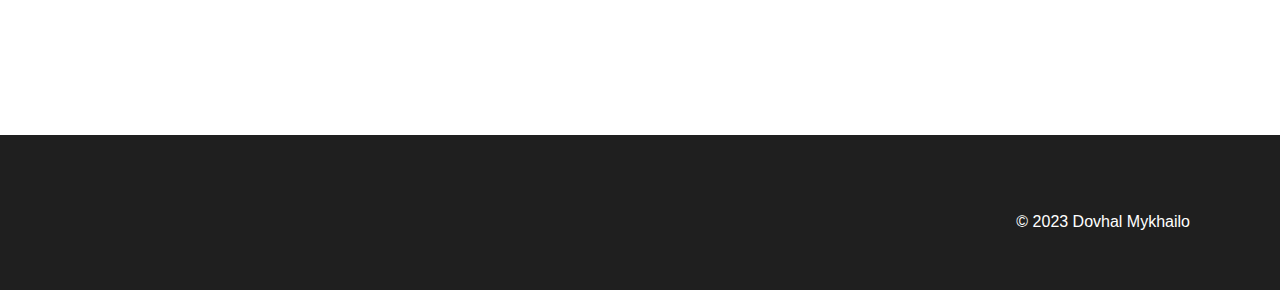
==== commit 841cb769: "Final commit" ====
--- a/index.html
+++ b/index.html
@@ -3,7 +3,8 @@
 <head>
   <meta charset="UTF-8">
   <meta name="viewport" content="width=device-width, initial-scale=1.0">
-  <link rel="stylesheet" href="index.css">
+  <link rel="stylesheet" href="vendor/normalize.css">
+  <link rel="stylesheet" href="pages/index.css">
   <title>Learning how to learn</title>
 </head>
 <body>
@@ -14,7 +15,7 @@
       <p class="header__subtitle">
         The most effective, cutting-edge learning
         techniques that you can apply to your daily life <br>
-        <a href="#description-section" target="_blank" class="link header__link">
+        <a href="" target="_blank" class="header__link">
           Learn more &rarr;
         </a>
       </p>
@@ -23,7 +24,7 @@
       <img src="images/header-image.png" alt="" class="header__main-illustration">
     </header>
     <main class="content">
-      <section id="description-section" class="two-columns">
+      <section class="two-columns">
         <h2 class="two-columns__brief">
           The main problem with education
         </h2>
@@ -51,10 +52,10 @@
         </div>
       </section>
       <section class="techniques">
-        <h2 class="section__title headings_color_black">
+        <h2 class="section-title">
           Learning Techniques
         </h2>
-        <p class="section__subtitle headings_color_black">
+        <p class="section-subtitle">
           Five Strategies from Barbara Oakley
         </p>
         <div class="cards">
@@ -127,16 +128,29 @@
           </p>
         </div>
       </section>
-      <section class="feynman feynman_background_image">
+      <section class="feynman">
         <h2 class="feynman__title">The Feynman Technique</h2>
         <p class="feynman__subtitle">Learn without forgetting</p>
-        <a href="https://fs.blog/feynman-learning-technique/" target="_blank" class="link feynman__link">More &rarr;</a>
+        <a href="https://fs.blog/feynman-learning-technique/" target="_blank" class="feynman__link">More &rarr;</a>
+      </section>
+      <section class="khan">
+        <div class="khan__container">
+          <p class="khan__author">Salman Khan</p>
+          <h2 class="khan__title">The One World Schoolhouse</h2>
+          <blockquote class="khan__quote">Sal Khan's passion and innovation is transforming learning for millions of students worldwide. The One World Schoolhouse is a must-read for all who are committed to improving education so students everywhere can gain the skills and knowledge to be successful in school, careers and life.</blockquote>
+          <cite class="khan__quote-author">George Lucas</cite>
+          <p class="khan__quote-author-subline">Filmmaker</p>
+          <div class="khan__book-container">
+            <img class="khan__book-pic" src="./images/khan-book.png" alt="A picture of the book The One World Schoolhouse by Salman Khan - founder of the Khan Academy">
+            <a class="link khan__buy-link" href="https://www.amazon.com/One-World-Schoolhouse-Education-Reimagined/dp/1455508373" target="_blank">Buy book &rarr;</a>
+          </div>
+        </div>
       </section>
       <section class="kaufman">
-        <h2 class="section__title">
+        <h2 class="section-title section-title_theme_dark section-title_place_kaufman">
           Ten principles of rapid skill acquisition
         </h2>
-        <p class="section__subtitle">
+        <p class="section-subtitle section-subtitle_theme_dark section-subtitle_place_kaufman">
           by Josh Kaufman
         </p>
         <ul class="table">
@@ -184,26 +198,25 @@
         <img src="images/kaufman-triangle.svg" alt="" class="kaufman__triangle rotation">
       </section>
       <section class="resources">
-        <h2 class="section__title headings_color_black">
+        <h2 class="section-title">
           Useful resources
         </h2>
-        <p class="section__subtitle headings_color_black">
+        <p class="section-subtitle">
           Further materials on learning techniques and hacks.
         </p>
-        <div class="resources__logo-zone">
-          <a href="" target="_blank"><img src="images/resources-tedED.png" class="resources__logo-image" alt=""></a>
-          <a href="" target="_blank"><img src="images/resources-Medium.png" class="resources__logo-image" alt=""></a>
-          <a href="" target="_blank"><img src="images/resources-dezeen.png" class="resources__logo-image" alt=""></a>
-          <a href="" target="_blank"><img src="images/resources-goodreads.png" class="resources__logo-image" alt=""></a>
-        </div>
+        <ul class="resources__logo-zone">
+          <li class="resources__link"><a href="https://ed.ted.com/search?qs=learning+techniques+and+hacks" target="_blank"><img src="images/resources-tedED.png" class="resources__logo-image" alt=""></a></li>
+          <li class="resources__link"><a href="https://knottedbrains.medium.com/top-learning-hacks-to-learn-more-efficiently-effectively-e076989986bb" target="_blank"><img src="images/resources-Medium.png" class="resources__logo-image" alt=""></a></li>
+          <li class="resources__link"><a href="https://www.dezeen.com/" target="_blank"><img src="images/resources-dezeen.png" class="resources__logo-image" alt=""></a></li>
+          <li class="resources__link"><a href="https://www.goodreads.com/book/show/49537956-studying-techniques" target="_blank"><img src="images/resources-goodreads.png" class="resources__logo-image" alt=""></a></li>
+        </ul>
       </section>
     </main>
     <footer class="footer">
       <div class="footer__content">
         <div class="logo logo_place_footer"></div>
         <p class="footer__author">
-          &copy; 2023 Dovhal Mykhailo
-        </p>
+          &copy; 2023 Dovhal Mykhailo</p>
       </div>
     </footer>
   </div>
--- a/pages/index.css
+++ b/pages/index.css
@@ -0,0 +1,56 @@
+@import url(../blocks/header/header.css);
+@import url(../blocks/header/__link/header__link.css);
+@import url(../blocks/header/__main-illustration/header__main-illustration.css);
+@import url(../blocks/header/__square-pic/header__square-pic.css);
+@import url(../blocks/header/__subtitle/header__subtitle.css);
+@import url(../blocks/header/__title/header__title.css);
+@import url(../blocks/logo/logo.css);
+@import url(../blocks/logo/_place/logo_place_header.css);
+@import url(../blocks/logo/_place/logo_place_footer.css);
+@import url(../blocks/page/page.css);
+@import url(../blocks/rotation/rotation.css);
+@import url(../blocks/content/content.css);
+@import url(../blocks/two-columns/two-columns.css);
+@import url(../blocks/two-columns/__brief/two-columns__brief.css);
+@import url(../blocks/two-columns/__main-text/two-columns__main-text.css);
+@import url(../blocks/two-columns/__paragraph/two-columns__paragraph.css);
+@import url(../blocks/two-columns/__span-accent/two-columns__span-accent.css);
+@import url(../blocks/section-title/section-title.css);
+@import url(../blocks/section-title/_place/section-title_place_kaufman.css);
+@import url(../blocks/section-title/_theme/section-title_theme_dark.css);
+@import url(../blocks/section-subtitle/section-subtitle.css);
+@import url(../blocks/section-subtitle/_place/section-subtitle_place_kaufman.css);
+@import url(../blocks/section-subtitle/_theme/section-subtitle_theme_dark.css);
+@import url(../blocks/techniques/techniques.css);
+@import url(../blocks/cards/cards.css);
+@import url(../blocks/cards/__item/cards__item.css);
+@import url(../blocks/cards/__image/cards__image.css);
+@import url(../blocks/cards/__title/cards__title.css);
+@import url(../blocks/cards/__description/cards__description.css);
+@import url(../blocks/oakley/oakley.css);
+@import url(../blocks/feynman/feynman.css);
+@import url(../blocks/feynman/__title/feynman__title.css);
+@import url(../blocks/feynman/__subtitle/feynman__subtitle.css);
+@import url(../blocks/feynman/__link/feynman__link.css);
+@import url(../blocks/khan/khan.css);
+@import url(../blocks/khan/__container/khan__container.css);
+@import url(../blocks/khan/__author/khan__author.css);
+@import url(../blocks/khan/__title/khan__title.css);
+@import url(../blocks/khan/__quote/khan__quote.css);
+@import url(../blocks/khan/__quote-author/khan__quote-author.css);
+@import url(../blocks/khan/__quote-author-subline/khan__quote-author-subline.css);
+@import url(../blocks/khan/__book-container/khan__book-container.css);
+@import url(../blocks/khan/__book-pic/khan__book-pic.css);
+@import url(../blocks/khan/__buy-link/khan__buy-link.css);
+@import url(../blocks/kaufman/kaufman.css);
+@import url(../blocks/kaufman/__triangle/kaufman__triangle.css);
+@import url(../blocks/table/table.css);
+@import url(../blocks/table/__cell/table__cell.css);
+@import url(../blocks/table/__heading/table__heading.css);
+@import url(../blocks/table/__text/table__text.css);
+@import url(../blocks/resources/resources.css);
+@import url(../blocks/resources/__logo-zone/resources__logo-zone.css);
+@import url(../blocks/resources/__logo-image/resources__logo-image.css);
+@import url(../blocks/footer/footer.css);
+@import url(../blocks/footer/__content/footer__content.css);
+@import url(../blocks/footer/__author/footer__author.css);
